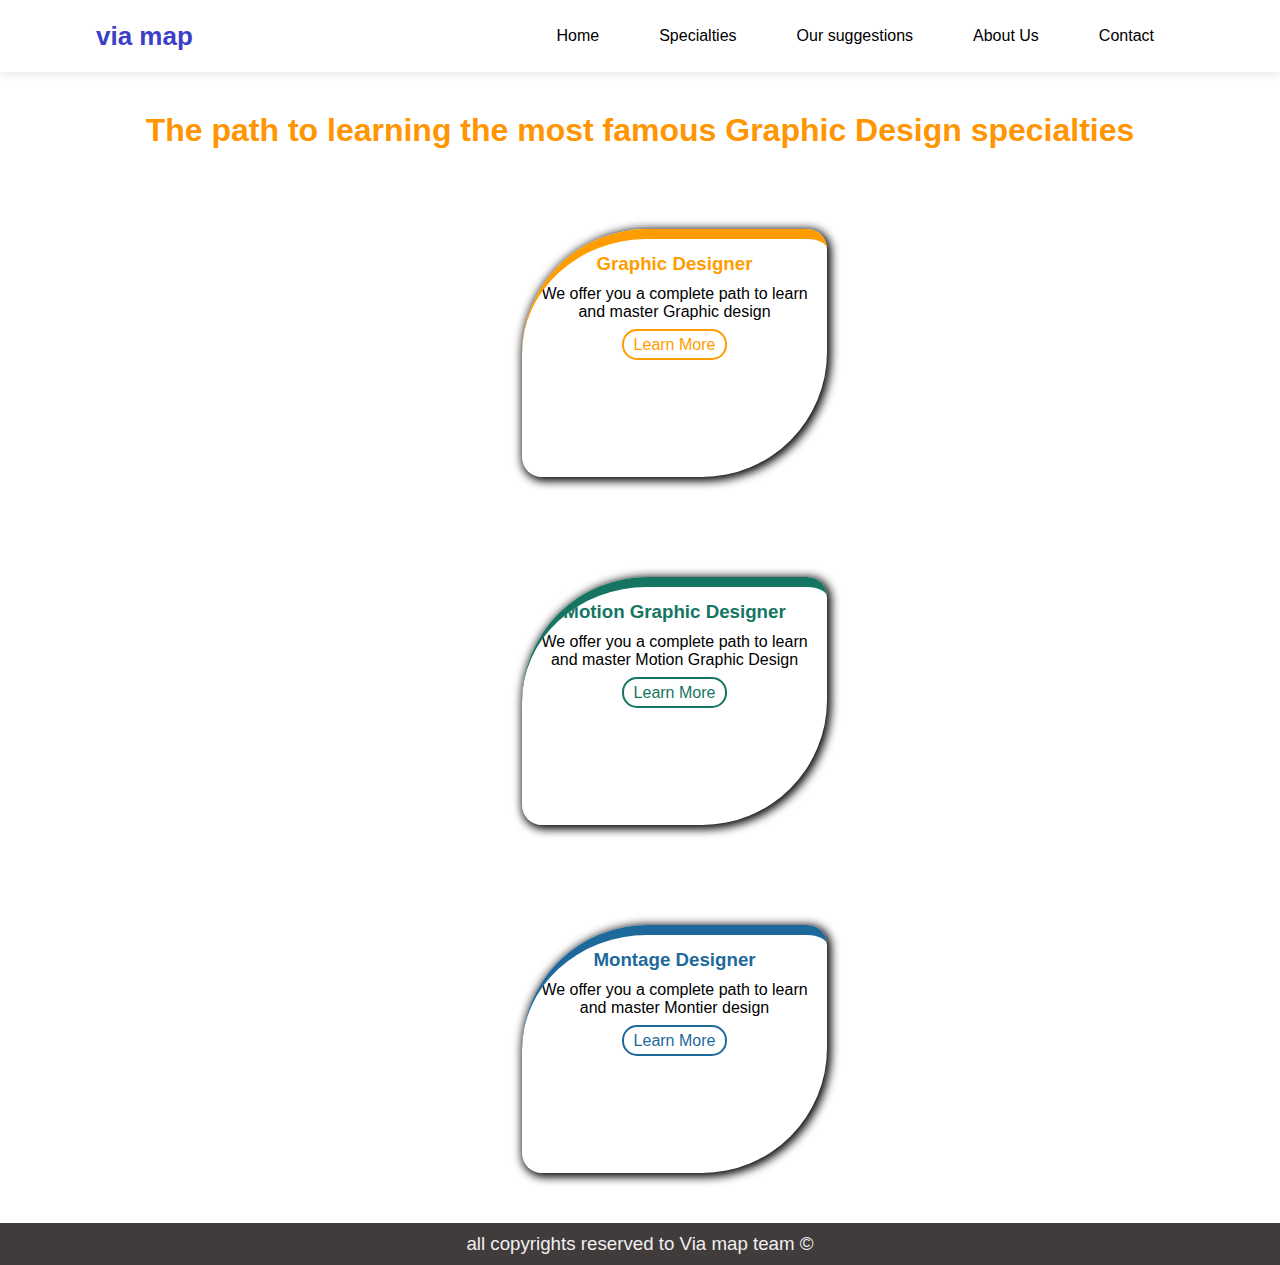
==== pages/Graphic.html @ 40dfad51 "uploading most site pages" ====
<!DOCTYPE html>
<html lang="en">
<head>
    <meta charset="UTF-8">
    <meta http-equiv="X-UA-Compatible" content="IE=edge">
    <meta name="viewport" content="width=device-width, initial-scale=1.0">
    <title>graphic</title>
    <link rel="stylesheet" href="../assets/css/Graphic.css">
</head>
<body>
        <header>
            <div class="container">
                <a href="#" class="logo"> via map </a>
                <ul class="main-nav" >
                    <li><a href="index.html">Home</a></li>
                    <li  class="in-nav1"><a href="#">Specialties</a>
                        <ul>
                            <li><a href="programming.html"> programming</a></li>
                            <li><a href="Graphic.html">graphic design</a></li>
                            <li><a href="marketing .html">digital marketing</a></li>
                            <li><a href="Language.html">languages</a></li>
                        </ul>
                    </li>
                    <li><a href="#" class="in-nav2">Our suggestions</a></li>
                    <li><a href="#">About Us</a></li>
                    <li><a href="#">Contact</a></li>
                </ul>
                <ul href="#" class="drop-down">
                    <li><a href="#"> <span style='font-size:50px; color: rgba(60, 60, 243, 0.719);'>&#9776;</span>  </a></li> 
                    <ul>
                        <li><a href="index.html">Home</a></li>
                        <li><a href="index.html">Specialties</a></li>
                        <li><a href="#">suggestions</a></li>
                        <li><a href="#">About Us</a></li>
                        <li><a href="#">Contact</a></li>
                    </ul>
                </ul>
            </div>
        </header>
            <!-- header -->
            <!-- spiecialites -->
        <section class="spiecialites">
            <h1>The path to learning the most famous Graphic Design specialties</h1>
            <div class="container">
                <div class="Graphic sp m">
                    <h3> Graphic Designer</h3>
                    <p>We offer you a complete path to learn and master Graphic design</p>
                    <a href="#">Learn More</a>
                </div>
                <div class="Motion sp m">
                    <h3> Motion Graphic Designer</h3>
                    <p>We offer you a complete path to learn and master Motion Graphic Design</p>
                    <a href="#">Learn More</a>

                </div>
                <div class="Montier sp m">
                    <h3> Montage Designer</h3>
                    <p>We offer you a complete path to learn and master Montier design</p>
                    <a href="#">Learn More</a>
                </div>
            </div>
        </section>
        <footer>
            <div class="container">
                <h3> all copyrights reserved to Via map team © </h3>
            </div>
        </footer>
</body>
</html>
---- assets/css/Graphic.css ----
*{
    margin: 0;
    padding: 0;
    list-style: none;
    text-decoration: none;
    outline: none;
    font-family: "cairo",sans-serif;
    box-sizing: border-box;
}

        /* header */
header{
    color: white;
    box-shadow: 0 0 10px #ddd;
    position: relative;
    z-index: 20;
    margin-bottom: 40px;
}
header .container{
    display: flex;
    justify-content: space-between;
    align-items: center;
    position: relative;
    flex-wrap: wrap;
    width: 85%;
    margin-inline: auto;

}
header .logo{
    font-size:26px ;
    font-weight:bold ;
    height: 72px;
    color: rgb(61, 63, 199);
    display: flex;
    align-items: center;
    justify-content: center;
}
header .main-nav{
    display: flex;
    position: relative;
}
.in-nav1 ul{
    position: absolute;
    top: 64px;
    background-color: white;
    border-bottom: 4px solid rgb(58, 61, 221) ;
    border-top: 2px solid #ddd;
    display: none;
    margin-block: 10px;
    left: 97px;
}
.in-nav1 ul a{
    display: flex;
    padding-inline: 15px;
    padding-block: 20px;
    color: rgb(0, 0, 0);
}
.in-nav1 ul a:hover{
    background-color: #fafafa;
    color: rgb(61, 63, 199);
    transition: 0.5s;
}
.in-nav1:hover>ul{
    display: block;
    z-index: 10;
}
header .main-nav > li > a{
    color: rgb(0, 0, 0);
    display: flex;
    align-items: center;
    justify-content: center;
    height: 72px;
    padding: 0 30px;
    transition: 0.3s;
}

header .drop-down{
    font-size:20px ;
    font-weight:bold ;
    height: 72px;
    color: rgb(155, 127, 255);
    display: flex;
    align-items: center;
    justify-content: center;
    display: none;
    position: relative;
    margin-block: 20px;
}
header .main-nav > li > a:hover{
    background-color: #fafafa;
    border-top:4px solid rgb(58, 61, 221) ;
    color: rgb(61, 63, 199);
    transition: 0.3s;
}
header .drop-down ul{
    position: absolute;
    top: 90px;
    background-color: white;
    border-bottom: 4px solid rgb(58, 61, 221) ;
    display: none;
}
header .drop-down:hover> ul{
    top: 73px;
    transition: 0.8s;
    display: block;
    border-top: 2px solid #ddd;
    padding: 10px;
    z-index: 10;
}
header .drop-down ul li a{
    display: flex;
    color: rgb(0,0,0);
    padding-block: 10px;
}
header .drop-down ul li :hover{
    background-color: #fafafa;
    color: rgb(61, 63, 199);
    transition: 0.5s;
}
@media(max-width: 900px){
    header .drop-down{
        display: flex;
    }
    header .main-nav{
        display: none;
    }
}
    /* header */
    /* spiecialites */


.spiecialites .container{
    position: relative;
    display: flex;
    justify-content: space-around;
    flex-wrap: wrap;
    flex-direction: column;
    margin-inline: auto;
    max-width: 276px;
}
@media(max-width:970px){
    .spiecialites .container{
        max-width: 400px;
        margin-inline: auto
    }
}
.m{
    margin: 20px;
    margin-block: 50px;
}
.spiecialites h1{
    text-align: center;
    margin-bottom: 30px;
    color: #ff9500;
}
.sp{
    border-radius: 125px 20px 125px 20px;
    width: 305px;
    height: 248px;
    text-align: center;
    position: relative;
    overflow: hidden;
    box-shadow: 2px 2px 10px 2px;
    padding: 4px;
}
.sp:hover{
    transform: translateY(-20px);
    transition: .5s;
}

.sp h3{
    margin-block: 10px 10px;
}
.sp p{
    margin-block: 5px 15px;
}
.sp a{
    border: 2px solid black;
    border-radius: 15px;
    padding:5px 10px;
    color: white;
}
.sp a::before{
    content: '';
    width: 100%;
    height: 100%;
    position: absolute;
    top: 0;
    left: 0;
}
.Graphic{
    border-top: 10px solid #ff9d00;
}
.Graphic h3{
    color: #ff9d00;
}
.Graphic a{
    color: #ff9d00;
    border: 2px solid #ff9d00;

}
.Graphic a:hover{
    color: white;
    background-color: #ff9d00;
    transition: .5s;
}
.Motion{
    border-top: 10px solid #167562;
}
.Motion h3{
    color: #167562;
}
.Motion a{
    color: #167562;
    border: 2px solid #167562;
}
.Motion a:hover{
    color: white;
    background-color: #167562;
    transition: .5s;
}
.Montier{
    border-top: 10px solid #1e699b;
}
.Montier h3{
    color: #1e699b;
}
.Montier a{
    color: #1e699b;
    border: 2px solid #1e699b;
}
.Montier a:hover{
    color: white;
    background-color: #1e699b;
    transition: .5s;
}




    /* footer */
footer{
    background-color: rgb(65, 59, 59);
}
footer .container{
    display: flex;
    justify-content: space-around;
}
footer .container h3{
    color: #f0f0f0;
    font-weight: 400;
    padding: 10px;
}
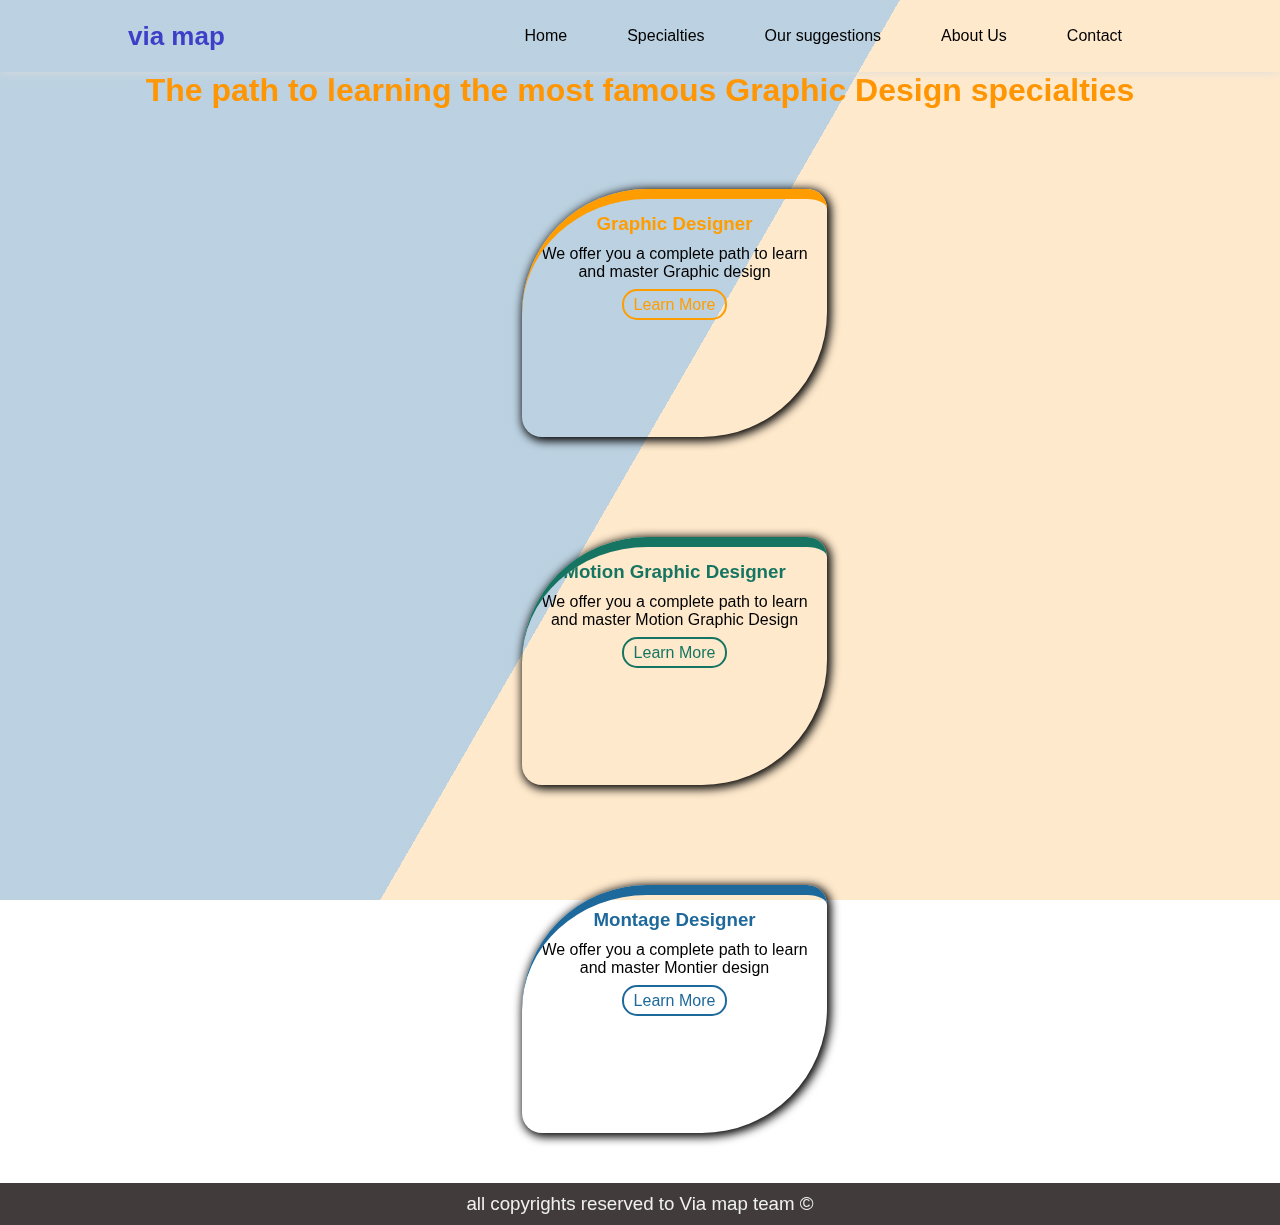
==== commit 539551db: "adding animtaited back ground & editing som css codes" ====
--- a/pages/Graphic.html
+++ b/pages/Graphic.html
@@ -10,7 +10,7 @@
 <body>
         <header>
             <div class="container">
-                <a href="#" class="logo"> via map </a>
+                <a href="index.html" class="logo"> via map </a>
                 <ul class="main-nav" >
                     <li><a href="index.html">Home</a></li>
                     <li  class="in-nav1"><a href="#">Specialties</a>
@@ -38,6 +38,11 @@
             </div>
         </header>
             <!-- header -->
+            <!-- Back ground -->
+        <div class="bg">
+            <div class="bg bg2"></div>
+            <div class="bg bg3"></div>
+        </div>
             <!-- spiecialites -->
         <section class="spiecialites">
             <h1>The path to learning the most famous Graphic Design specialties</h1>
@@ -45,18 +50,18 @@
                 <div class="Graphic sp m">
                     <h3> Graphic Designer</h3>
                     <p>We offer you a complete path to learn and master Graphic design</p>
-                    <a href="#">Learn More</a>
+                    <a href="Graphic/graphic d.html">Learn More</a>
                 </div>
                 <div class="Motion sp m">
                     <h3> Motion Graphic Designer</h3>
                     <p>We offer you a complete path to learn and master Motion Graphic Design</p>
-                    <a href="#">Learn More</a>
+                    <a href="Graphic/motion.html">Learn More</a>
 
                 </div>
                 <div class="Montier sp m">
                     <h3> Montage Designer</h3>
                     <p>We offer you a complete path to learn and master Montier design</p>
-                    <a href="#">Learn More</a>
+                    <a href="Graphic/montair.html">Learn More</a>
                 </div>
             </div>
         </section>
--- a/assets/css/Graphic.css
+++ b/assets/css/Graphic.css
@@ -1,20 +1,19 @@
 *{
-    margin: 0;
-    padding: 0;
-    list-style: none;
-    text-decoration: none;
-    outline: none;
-    font-family: "cairo",sans-serif;
-    box-sizing: border-box;
-}
-
-        /* header */
+margin: 0;
+padding: 0;
+list-style: none;
+text-decoration: none;
+outline: none;
+font-family: "cairo",sans-serif;
+box-sizing: border-box;
+}
+
+/* header */
 header{
     color: white;
     box-shadow: 0 0 10px #ddd;
     position: relative;
     z-index: 20;
-    margin-bottom: 40px;
 }
 header .container{
     display: flex;
@@ -22,7 +21,7 @@
     align-items: center;
     position: relative;
     flex-wrap: wrap;
-    width: 85%;
+    width: 80%;
     margin-inline: auto;
 
 }
@@ -96,13 +95,14 @@
     position: absolute;
     top: 90px;
     background-color: white;
-    border-bottom: 4px solid rgb(58, 61, 221) ;
-    display: none;
+    border-bottom: 4px solid rgb(58, 61, 221);
+    max-height: 0;
+    overflow: hidden;
 }
 header .drop-down:hover> ul{
     top: 73px;
     transition: 0.8s;
-    display: block;
+    max-height: 400px;
     border-top: 2px solid #ddd;
     padding: 10px;
     z-index: 10;
@@ -111,6 +111,7 @@
     display: flex;
     color: rgb(0,0,0);
     padding-block: 10px;
+    font-weight: 400;
 }
 header .drop-down ul li :hover{
     background-color: #fafafa;
@@ -120,12 +121,40 @@
 @media(max-width: 900px){
     header .drop-down{
         display: flex;
+
     }
     header .main-nav{
         display: none;
     }
 }
     /* header */
+    /* Back ground */
+.bg{
+    position: fixed;
+    top: 0;
+    bottom: 0;
+    right: -50%;
+    left: -50%;
+    z-index: -5;
+    opacity: .5;
+    animation: slide 3s ease-in-out infinite alternate;
+    background-image: linear-gradient(-60deg, #ff95003b 50%, #1e699b63 50%);
+}
+@keyframes slide{
+    0%{
+        transform: translateX(-25%);
+    }
+    100%{
+        transform: translateX(25%);
+    }
+}
+.bg2{
+    animation-direction: alternate-reverse;
+    animation-duration: 4s;
+}
+.bg3{
+    animation-duration: 5s;
+}
     /* spiecialites */
 
 
@@ -162,6 +191,7 @@
     overflow: hidden;
     box-shadow: 2px 2px 10px 2px;
     padding: 4px;
+    transition: .3s;
 }
 .sp:hover{
     transform: translateY(-20px);
